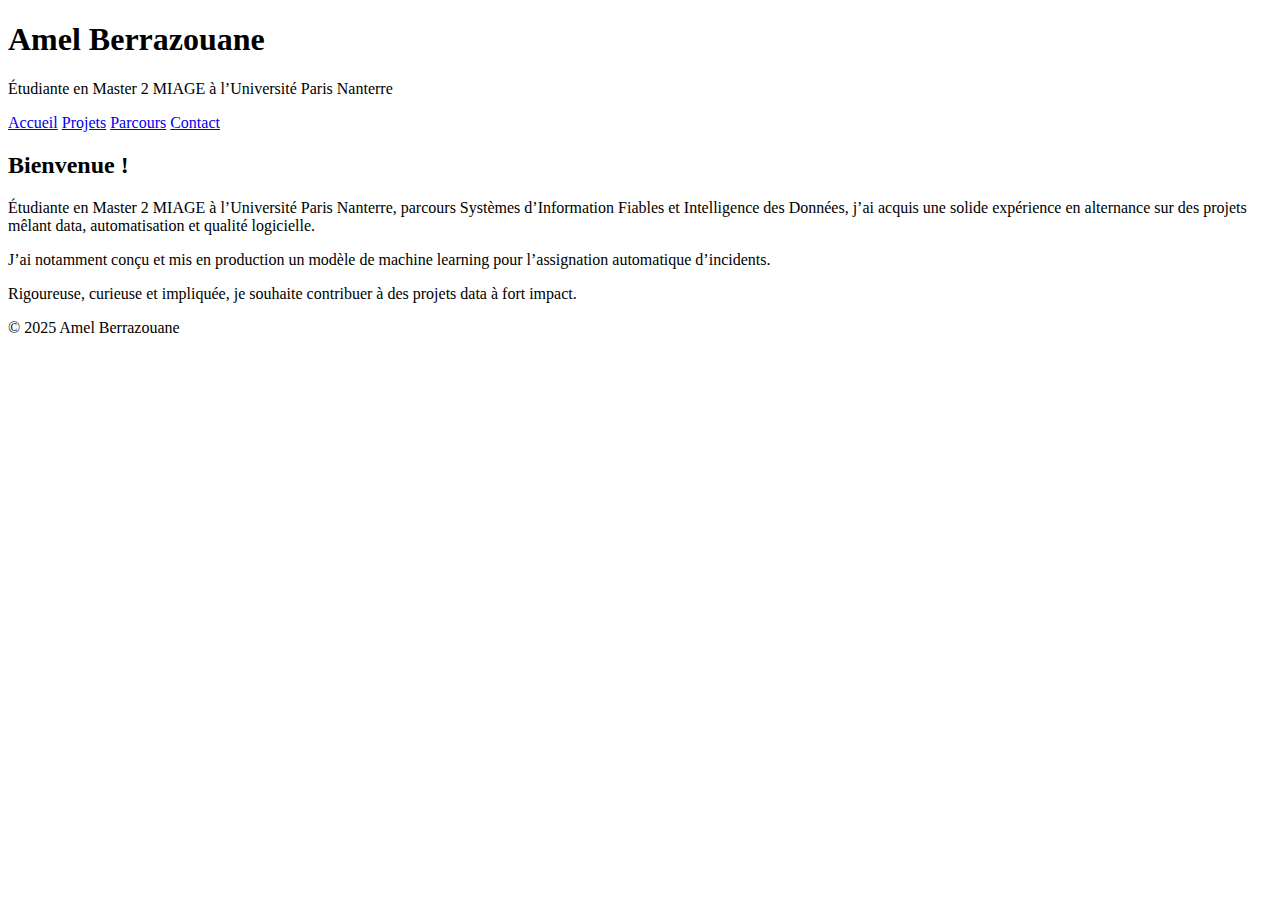
==== index.html @ 6e46f5be "Add files via upload" ====
<!DOCTYPE html>
<html lang="fr">
<head>
    <meta charset="UTF-8">
    <title>Amel Berrazouane | Portfolio</title>
    <link rel="stylesheet" href="css/style.css">
</head>
<body>
<header>
    <h1>Amel Berrazouane</h1>
    <p>Étudiante en Master 2 MIAGE à l’Université Paris Nanterre</p>
</header>

<nav>
    <a href="index.html">Accueil</a>
    <a href="projets.html">Projets</a>
    <a href="parcours.html">Parcours</a>
    <a href="contact.html">Contact</a>
</nav>

<div class="container">
    <h2>Bienvenue !</h2>
    <p>Étudiante en Master 2 MIAGE à l’Université Paris Nanterre, parcours Systèmes d’Information Fiables et Intelligence des Données, j’ai acquis une solide expérience en alternance sur des projets mêlant data, automatisation et qualité logicielle.</p>
    <p>J’ai notamment conçu et mis en production un modèle de machine learning pour l’assignation automatique d’incidents.</p>
    <p>Rigoureuse, curieuse et impliquée, je souhaite contribuer à des projets data à fort impact.</p>
</div>

<footer>
    &copy; 2025 Amel Berrazouane
</footer>

</body>
</html>
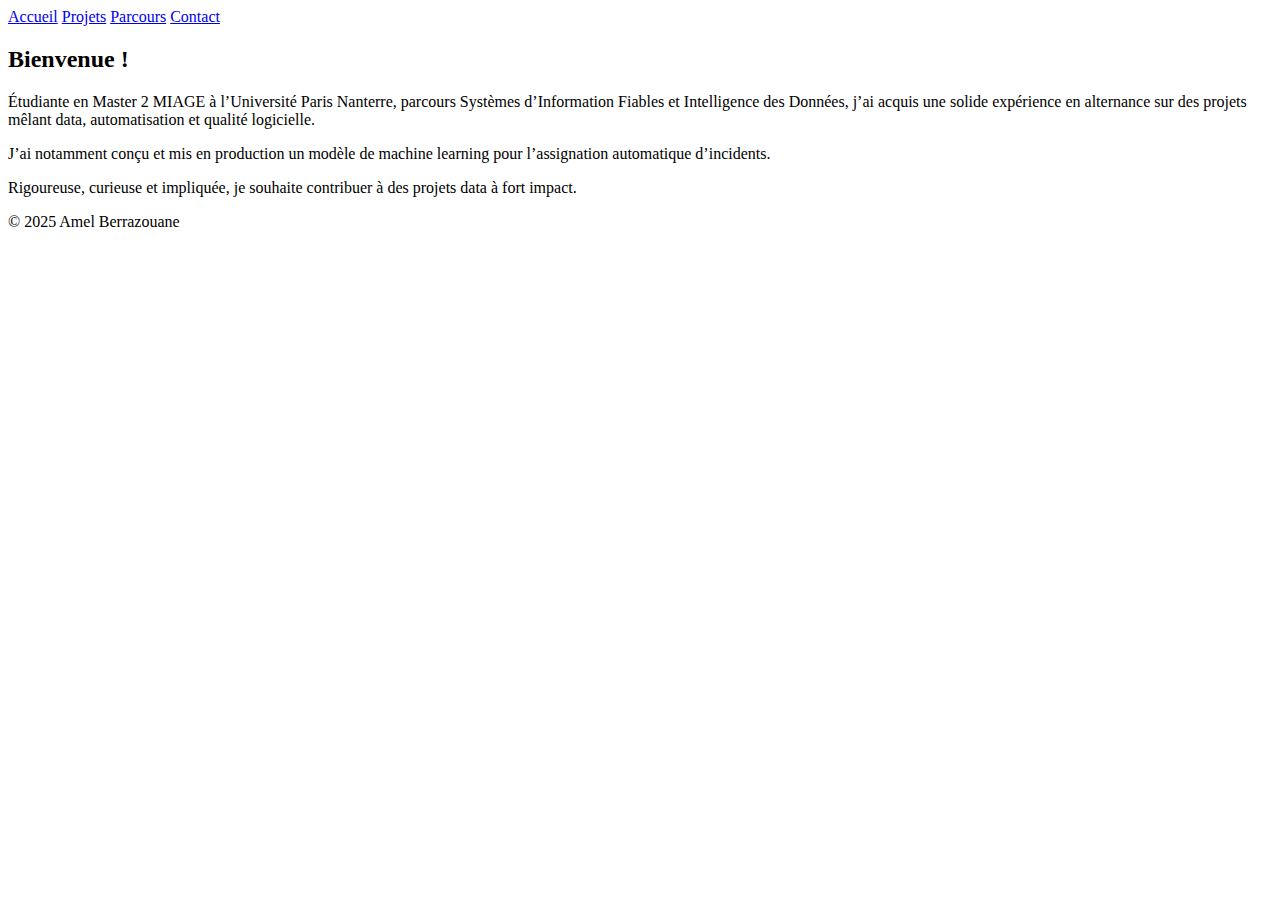
==== commit acc2b71c: "Update index.html" ====
--- a/index.html
+++ b/index.html
@@ -3,14 +3,11 @@
 <html lang="fr">
 <head>
     <meta charset="UTF-8">
-    <title>Amel Berrazouane | Portfolio</title>
     <link rel="stylesheet" href="css/style.css">
 </head>
+
 <body>
-<header>
-    <h1>Amel Berrazouane</h1>
-    <p>Étudiante en Master 2 MIAGE à l’Université Paris Nanterre</p>
-</header>
+
 
 <nav>
     <a href="index.html">Accueil</a>
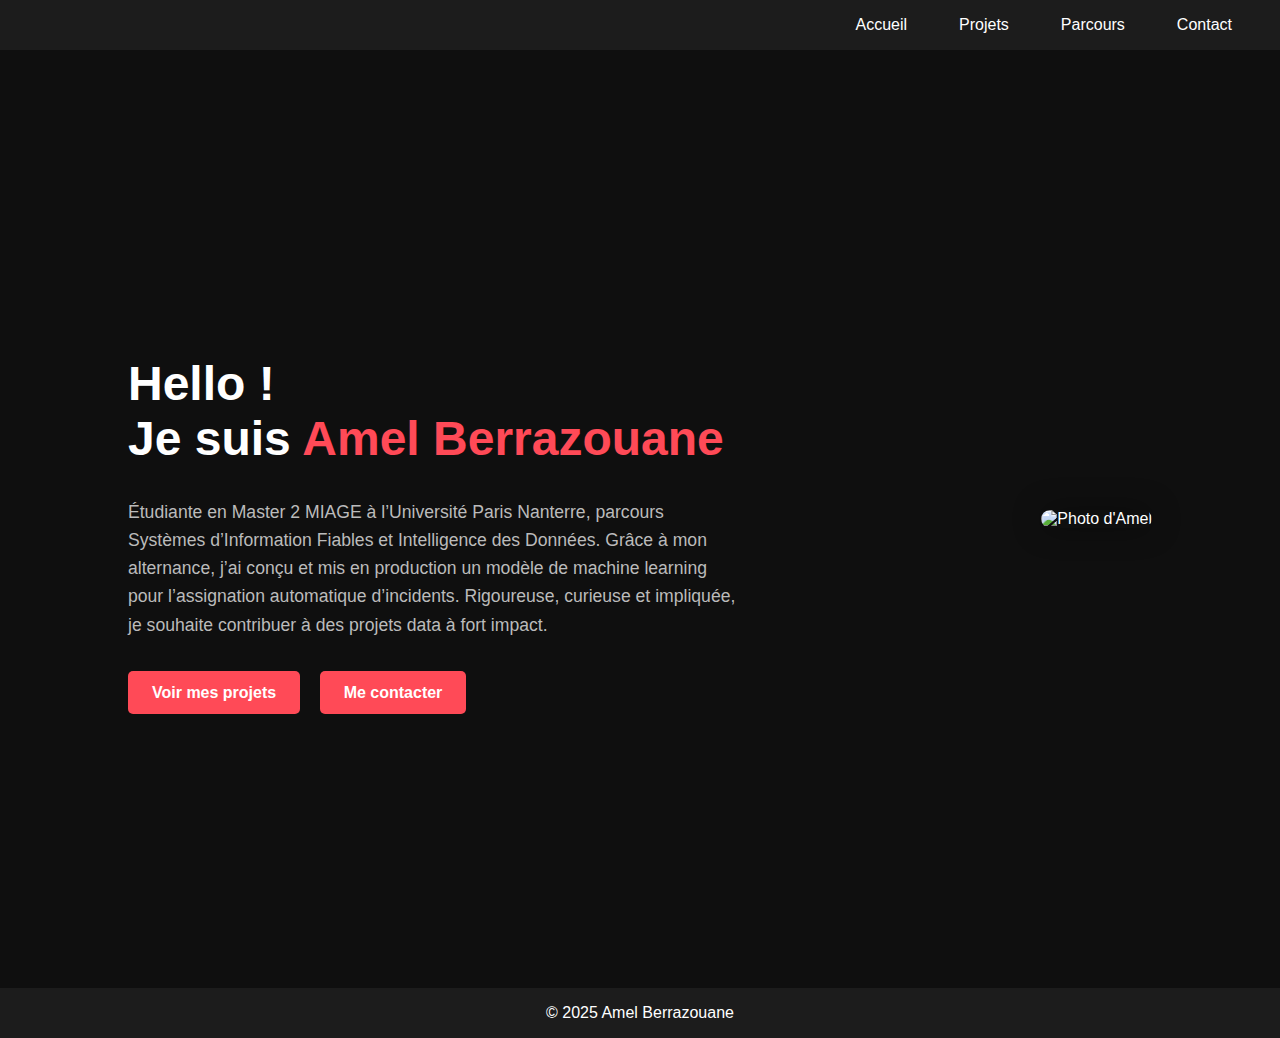
==== commit ea47d39f: "Update index.html" ====
--- a/index.html
+++ b/index.html
@@ -1,31 +1,109 @@
-
 <!DOCTYPE html>
 <html lang="fr">
 <head>
-    <meta charset="UTF-8">
-    <link rel="stylesheet" href="css/style.css">
+  <meta charset="UTF-8">
+  <title>Amel Berrazouane - Portfolio</title>
+  <link rel="stylesheet" href="css/style.css">
+  <style>
+    body {
+      margin: 0;
+      font-family: 'Segoe UI', Tahoma, Geneva, Verdana, sans-serif;
+      background: #0f0f0f;
+      color: white;
+    }
+    nav {
+      background-color: #1c1c1c;
+      padding: 1em 2em;
+      display: flex;
+      justify-content: flex-end;
+      gap: 20px;
+    }
+    nav a {
+      color: white;
+      text-decoration: none;
+      font-weight: 500;
+    }
+    nav a:hover {
+      color: #ff4a57;
+    }
+    .hero {
+      display: flex;
+      align-items: center;
+      justify-content: space-between;
+      padding: 4em 10%;
+      background: url('../img/bg-particles.png') no-repeat center center;
+      background-size: cover;
+      min-height: 90vh;
+    }
+    .hero-text {
+      max-width: 60%;
+    }
+    .hero-text h1 {
+      font-size: 3em;
+      color: #ffffff;
+    }
+    .hero-text h1 span {
+      color: #ff4a57;
+    }
+    .hero-text p {
+      font-size: 1.1em;
+      color: #bbbbbb;
+      line-height: 1.6;
+      margin-top: 1em;
+    }
+    .hero-buttons {
+      margin-top: 2em;
+    }
+    .hero-buttons a {
+      display: inline-block;
+      margin-right: 15px;
+      padding: 0.8em 1.5em;
+      background-color: #ff4a57;
+      color: white;
+      border-radius: 5px;
+      text-decoration: none;
+      font-weight: bold;
+      transition: background 0.3s ease;
+    }
+    .hero-buttons a:hover {
+      background-color: #e63b49;
+    }
+    .hero img {
+      border-radius: 10px;
+      max-height: 500px;
+      width: auto;
+      box-shadow: 0 0 30px rgba(0,0,0,0.4);
+    }
+    footer {
+      text-align: center;
+      padding: 1em;
+      background-color: #1c1c1c;
+      color: white;
+    }
+  </style>
 </head>
-
 <body>
-
-
-<nav>
+  <nav>
     <a href="index.html">Accueil</a>
     <a href="projets.html">Projets</a>
     <a href="parcours.html">Parcours</a>
     <a href="contact.html">Contact</a>
-</nav>
+  </nav>
 
-<div class="container">
-    <h2>Bienvenue !</h2>
-    <p>Étudiante en Master 2 MIAGE à l’Université Paris Nanterre, parcours Systèmes d’Information Fiables et Intelligence des Données, j’ai acquis une solide expérience en alternance sur des projets mêlant data, automatisation et qualité logicielle.</p>
-    <p>J’ai notamment conçu et mis en production un modèle de machine learning pour l’assignation automatique d’incidents.</p>
-    <p>Rigoureuse, curieuse et impliquée, je souhaite contribuer à des projets data à fort impact.</p>
-</div>
+  <section class="hero">
+    <div class="hero-text">
+      <h1>Hello !<br>Je suis <span>Amel Berrazouane</span></h1>
+      <p>Étudiante en Master 2 MIAGE à l’Université Paris Nanterre, parcours Systèmes d’Information Fiables et Intelligence des Données. Grâce à mon alternance, j’ai conçu et mis en production un modèle de machine learning pour l’assignation automatique d’incidents. Rigoureuse, curieuse et impliquée, je souhaite contribuer à des projets data à fort impact.</p>
+      <div class="hero-buttons">
+        <a href="projets.html">Voir mes projets</a>
+        <a href="contact.html">Me contacter</a>
+      </div>
+    </div>
+    <img src="img/moi.png" alt="Photo d'Amel">
+  </section>
 
-<footer>
+  <footer>
     &copy; 2025 Amel Berrazouane
-</footer>
-
+  </footer>
 </body>
 </html>
--- a/css/style.css
+++ b/css/style.css
@@ -0,0 +1,172 @@
+/* ===================== GÉNÉRAL ===================== */
+body {
+  font-family: Arial, sans-serif;
+  margin: 0;
+  padding: 0;
+  background: #f9f9f9;
+}
+
+header, nav, footer {
+  background-color: #2c3e50;
+  color: white;
+  padding: 1em;
+}
+
+nav a {
+  color: white;
+  margin: 0 1em;
+  text-decoration: none;
+}
+
+.container {
+  padding: 2em;
+}
+
+h1, h2 {
+  color: #2c3e50;
+}
+
+footer {
+  text-align: center;
+}
+
+/* ===================== FRISE CHRONO ===================== */
+.timeline {
+  position: relative;
+  max-width: 900px;
+  margin: 40px auto;
+  padding-left: 30px;
+  border-left: 3px solid #3498db;
+}
+
+.timeline-item {
+  margin: 30px 0;
+  padding-left: 20px;
+  position: relative;
+}
+
+.timeline-item::before {
+  content: "";
+  position: absolute;
+  left: -12px;
+  top: 0;
+  width: 20px;
+  height: 20px;
+  background-color: #3498db;
+  border-radius: 50%;
+  border: 3px solid white;
+  box-shadow: 0 0 0 3px #3498db;
+}
+
+.timeline-date {
+  font-size: 0.9em;
+  color: #7f8c8d;
+  margin-bottom: 5px;
+  transition: all 0.3s ease;
+}
+
+.timeline-content {
+  background: linear-gradient(135deg, #f0f4f8, #ffffff);
+  padding: 15px 20px;
+  border-radius: 8px;
+  box-shadow: 0 2px 5px rgba(0,0,0,0.1);
+  opacity: 0;
+  transform: translateY(20px);
+  animation: fadeInUp 0.8s forwards;
+}
+
+@keyframes fadeInUp {
+  to {
+    opacity: 1;
+    transform: translateY(0);
+  }
+}
+
+.timeline-item:hover .timeline-content {
+  background-color: #dfeeff;
+  transform: scale(1.02);
+  transition: all 0.3s ease;
+}
+
+/* Couleurs par niveau */
+.timeline-item:nth-child(1) .timeline-content { border-left: 5px solid #9b59b6; }
+.timeline-item:nth-child(2) .timeline-content { border-left: 5px solid #e67e22; }
+.timeline-item:nth-child(3) .timeline-content { border-left: 5px solid #2980b9; }
+.timeline-item:nth-child(4) .timeline-content { border-left: 5px solid #27ae60; }
+
+/* ===================== PROJECT CARDS ===================== */
+.project-card {
+  background: linear-gradient(135deg, #f0f4f8, #ffffff);
+  border-left: 6px solid #3498db;
+  border-radius: 10px;
+  box-shadow: 0 4px 12px rgba(0, 0, 0, 0.05);
+  margin: 30px 0;
+  padding: 20px;
+  transition: all 0.3s ease-in-out;
+}
+
+.project-card:hover {
+  transform: translateY(-5px);
+  box-shadow: 0 8px 20px rgba(0, 0, 0, 0.1);
+  background: linear-gradient(135deg, #eaf6ff, #ffffff);
+}
+
+.card-header {
+  display: flex;
+  flex-direction: column;
+  gap: 10px;
+  cursor: pointer;
+}
+
+.card-header h4 {
+  margin: 0;
+  font-size: 1.2em;
+  color: #2c3e50;
+}
+
+.card-header p {
+  margin: 0;
+  color: #333;
+  line-height: 1.5;
+}
+
+.card-body {
+  display: none;
+  margin-top: 10px;
+}
+
+.project-card.open .card-body {
+  display: block;
+}
+
+.card-body ul {
+  padding-left: 1.2em;
+  margin: 0;
+  color: #333;
+}
+
+.card-body ul li {
+  margin-bottom: 6px;
+  list-style-type: disc;
+}
+
+.toggle-btn {
+  align-self: flex-end;
+  font-size: 1.5em;
+  font-weight: bold;
+  color: #3498db;
+  background: none;
+  border: none;
+  cursor: pointer;
+}
+
+/* ===================== RESPONSIVE ===================== */
+@media screen and (max-width: 768px) {
+  .project-card {
+    padding: 15px;
+  }
+
+  .card-header h4 {
+    font-size: 1.1em;
+  }
+}
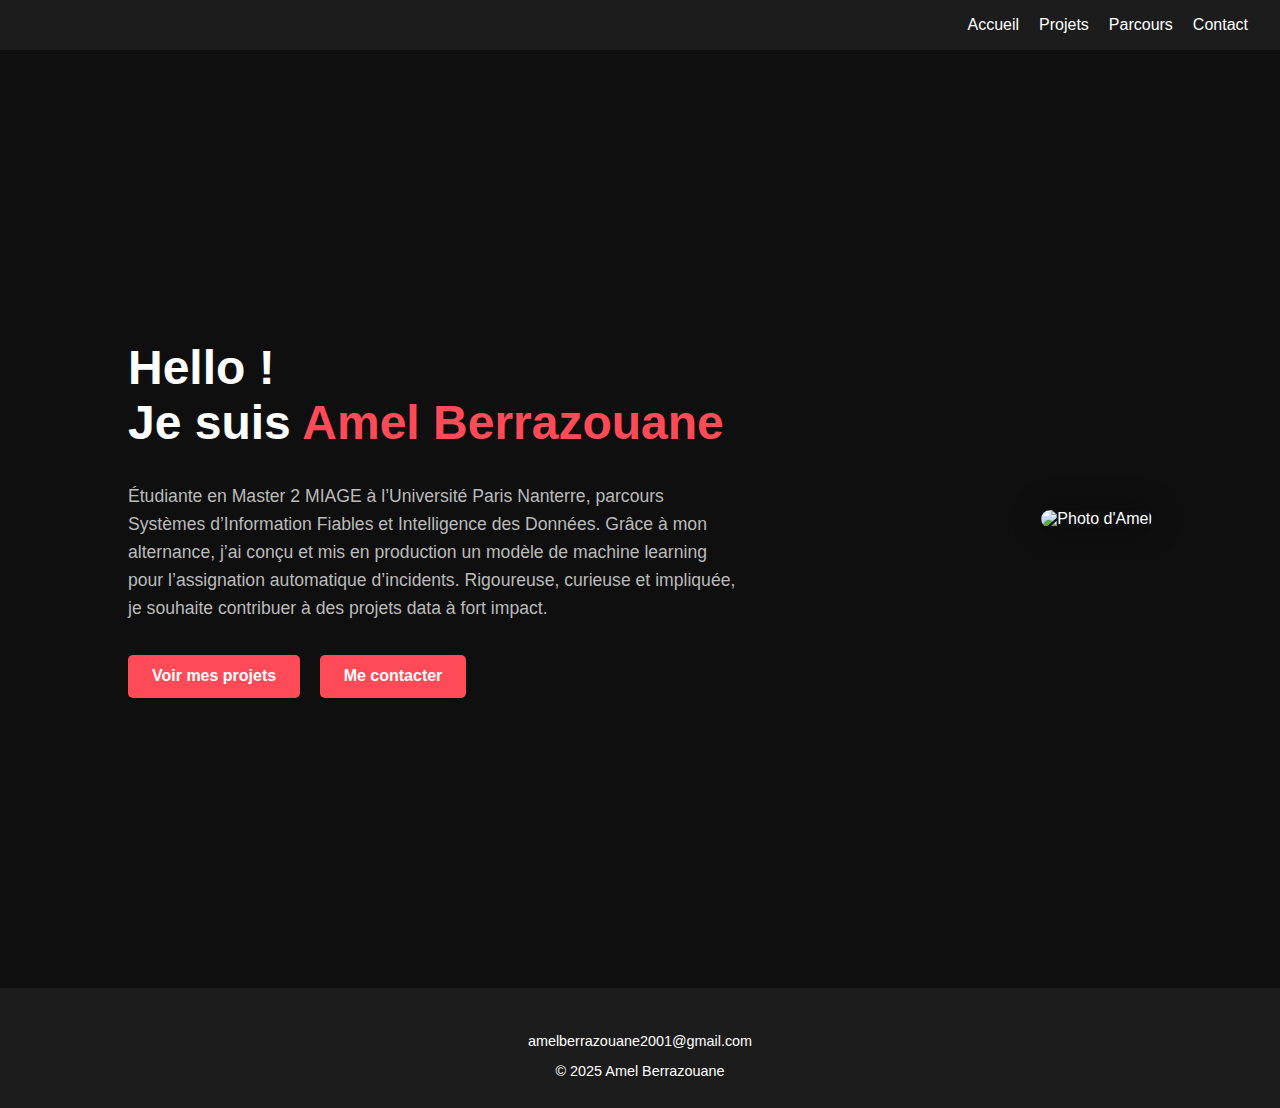
==== commit 7d58dfd0: "Update index.html" ====
--- a/index.html
+++ b/index.html
@@ -102,8 +102,14 @@
     <img src="img/moi.png" alt="Photo d'Amel">
   </section>
 
-  <footer>
-    &copy; 2025 Amel Berrazouane
-  </footer>
+ <footer>
+  <div class="socials">
+    <a href="mailto:amelberrazouane2001@gmail.com" title="Email"><i class="fas fa-envelope"></i></a>
+    <a href="https://www.linkedin.com/in/amel-berrazouane/" target="_blank" title="LinkedIn"><i class="fab fa-linkedin"></i></a>
+  </div>
+  <div class="email"><i class="fas fa-at"></i> amelberrazouane2001@gmail.com</div>
+  <p>&copy; 2025 Amel Berrazouane</p>
+</footer>
+
 </body>
 </html>
--- a/css/style.css
+++ b/css/style.css
@@ -1,42 +1,164 @@
-/* ===================== GÉNÉRAL ===================== */
+<style>
+/* =============== GLOBAL =============== */
 body {
-  font-family: Arial, sans-serif;
-  margin: 0;
-  padding: 0;
-  background: #f9f9f9;
-}
-
-header, nav, footer {
-  background-color: #2c3e50;
-  color: white;
-  padding: 1em;
+  margin: 0;
+  font-family: 'Segoe UI', sans-serif;
+  background: url('img/code.jpg') no-repeat center center fixed;
+  background-size: cover;
+  color: #fff;
+}
+
+nav {
+  background-color: #1c1c1c;
+  padding: 1em 2em;
+  display: flex;
+  justify-content: flex-end;
+  gap: 2em;
+  font-weight: bold;
 }
 
 nav a {
   color: white;
-  margin: 0 1em;
   text-decoration: none;
+  transition: color 0.3s;
+}
+
+nav a:hover {
+  color: #ff4b5c;
 }
 
 .container {
-  padding: 2em;
-}
-
-h1, h2 {
-  color: #2c3e50;
-}
-
+  display: flex;
+  flex-direction: column;
+  padding: 3em 2em;
+  max-width: 1200px;
+  margin: auto;
+  background-color: rgba(0, 0, 0, 0.85);
+  border-radius: 12px;
+}
+
+h1, h2, h3, h4 {
+  color: #fff;
+  margin-top: 0;
+}
+
+h2 {
+  font-size: 2em;
+  margin-bottom: 1em;
+}
+
+a {
+  color: #ff4b5c;
+  text-decoration: none;
+}
+
+a:hover {
+  text-decoration: underline;
+}
+
+/* =============== LINKEDIN & FOOTER =============== */
 footer {
+  background-color: #1c1c1c;
+  color: white;
   text-align: center;
-}
-
-/* ===================== FRISE CHRONO ===================== */
+  padding: 1.5em 1em 0.5em;
+  font-size: 0.9em;
+}
+
+footer .socials {
+  margin-bottom: 1em;
+}
+
+footer .socials a {
+  color: #ff4b5c;
+  font-weight: bold;
+  text-decoration: none;
+  margin: 0 10px;
+  transition: color 0.3s;
+}
+
+footer .socials a:hover {
+  text-decoration: underline;
+  color: #ffffff;
+}
+
+
+/* =============== PROJECT CARD =============== */
+.project-card {
+  background: #1e1e1e;
+  border-left: 6px solid #ff4b5c;
+  border-radius: 12px;
+  padding: 1.5em 2em;
+  margin-bottom: 2em;
+  box-shadow: 0 4px 12px rgba(0, 0, 0, 0.4);
+  transition: transform 0.3s ease;
+}
+
+.project-card:hover {
+  transform: translateY(-5px);
+  background-color: #252525;
+}
+
+.card-header {
+  cursor: pointer;
+  display: flex;
+  flex-direction: column;
+  gap: 0.5em;
+}
+
+.card-header h4 {
+  font-size: 1.3em;
+  color: #fff;
+  margin: 0;
+}
+
+.card-header p {
+  margin: 0;
+  line-height: 1.6;
+  color: #ccc;
+}
+
+.card-header strong {
+  color: #ff4b5c;
+}
+
+.toggle-btn {
+  font-size: 1.5em;
+  font-weight: bold;
+  color: #ff4b5c;
+  background: none;
+  border: none;
+  align-self: flex-end;
+  cursor: pointer;
+}
+
+.card-body {
+  display: none;
+  margin-top: 1em;
+}
+
+.project-card.open .card-body {
+  display: block;
+}
+
+.card-body ul {
+  padding-left: 1.5em;
+  margin: 0;
+  color: #ddd;
+}
+
+.card-body ul li {
+  margin-bottom: 0.6em;
+  list-style-type: disc;
+}
+
+/* =============== TIMELINE =============== */
 .timeline {
   position: relative;
-  max-width: 900px;
+  max-width: 1000px;
   margin: 40px auto;
   padding-left: 30px;
-  border-left: 3px solid #3498db;
+  border-left: 3px solid #ff4b5c;
 }
 
 .timeline-item {
@@ -48,125 +170,53 @@
 .timeline-item::before {
   content: "";
   position: absolute;
-  left: -12px;
+  left: -13px;
   top: 0;
   width: 20px;
   height: 20px;
-  background-color: #3498db;
+  background-color: #ff4b5c;
   border-radius: 50%;
-  border: 3px solid white;
-  box-shadow: 0 0 0 3px #3498db;
+  border: 3px solid #1e1e1e;
+  box-shadow: 0 0 0 3px rgba(255, 75, 92, 0.3);
+  transition: transform 0.3s;
+}
+
+.timeline-item:hover::before {
+  transform: scale(1.2);
 }
 
 .timeline-date {
   font-size: 0.9em;
-  color: #7f8c8d;
+  color: #ff4b5c;
   margin-bottom: 5px;
-  transition: all 0.3s ease;
+  font-weight: bold;
 }
 
 .timeline-content {
-  background: linear-gradient(135deg, #f0f4f8, #ffffff);
+  background: #1e1e1e;
   padding: 15px 20px;
-  border-radius: 8px;
-  box-shadow: 0 2px 5px rgba(0,0,0,0.1);
-  opacity: 0;
-  transform: translateY(20px);
-  animation: fadeInUp 0.8s forwards;
-}
-
-@keyframes fadeInUp {
-  to {
-    opacity: 1;
-    transform: translateY(0);
+  border-radius: 10px;
+  box-shadow: 0 2px 6px rgba(0,0,0,0.4);
+  color: #f0f0f0;
+  transition: all 0.3s ease-in-out;
+}
+
+.timeline-item:hover .timeline-content {
+  background-color: #2c2c2c;
+  transform: translateY(-2px);
+}
+
+/* =============== RESPONSIVE =============== */
+@media screen and (max-width: 768px) {
+  nav {
+    justify-content: center;
+    flex-wrap: wrap;
   }
-}
-
-.timeline-item:hover .timeline-content {
-  background-color: #dfeeff;
-  transform: scale(1.02);
-  transition: all 0.3s ease;
-}
-
-/* Couleurs par niveau */
-.timeline-item:nth-child(1) .timeline-content { border-left: 5px solid #9b59b6; }
-.timeline-item:nth-child(2) .timeline-content { border-left: 5px solid #e67e22; }
-.timeline-item:nth-child(3) .timeline-content { border-left: 5px solid #2980b9; }
-.timeline-item:nth-child(4) .timeline-content { border-left: 5px solid #27ae60; }
-
-/* ===================== PROJECT CARDS ===================== */
-.project-card {
-  background: linear-gradient(135deg, #f0f4f8, #ffffff);
-  border-left: 6px solid #3498db;
-  border-radius: 10px;
-  box-shadow: 0 4px 12px rgba(0, 0, 0, 0.05);
-  margin: 30px 0;
-  padding: 20px;
-  transition: all 0.3s ease-in-out;
-}
-
-.project-card:hover {
-  transform: translateY(-5px);
-  box-shadow: 0 8px 20px rgba(0, 0, 0, 0.1);
-  background: linear-gradient(135deg, #eaf6ff, #ffffff);
-}
-
-.card-header {
-  display: flex;
-  flex-direction: column;
-  gap: 10px;
-  cursor: pointer;
-}
-
-.card-header h4 {
-  margin: 0;
-  font-size: 1.2em;
-  color: #2c3e50;
-}
-
-.card-header p {
-  margin: 0;
-  color: #333;
-  line-height: 1.5;
-}
-
-.card-body {
-  display: none;
-  margin-top: 10px;
-}
-
-.project-card.open .card-body {
-  display: block;
-}
-
-.card-body ul {
-  padding-left: 1.2em;
-  margin: 0;
-  color: #333;
-}
-
-.card-body ul li {
-  margin-bottom: 6px;
-  list-style-type: disc;
-}
-
-.toggle-btn {
-  align-self: flex-end;
-  font-size: 1.5em;
-  font-weight: bold;
-  color: #3498db;
-  background: none;
-  border: none;
-  cursor: pointer;
-}
-
-/* ===================== RESPONSIVE ===================== */
-@media screen and (max-width: 768px) {
-  .project-card {
-    padding: 15px;
+  .container {
+    padding: 2em 1em;
   }
-
   .card-header h4 {
     font-size: 1.1em;
   }
 }
+</style>
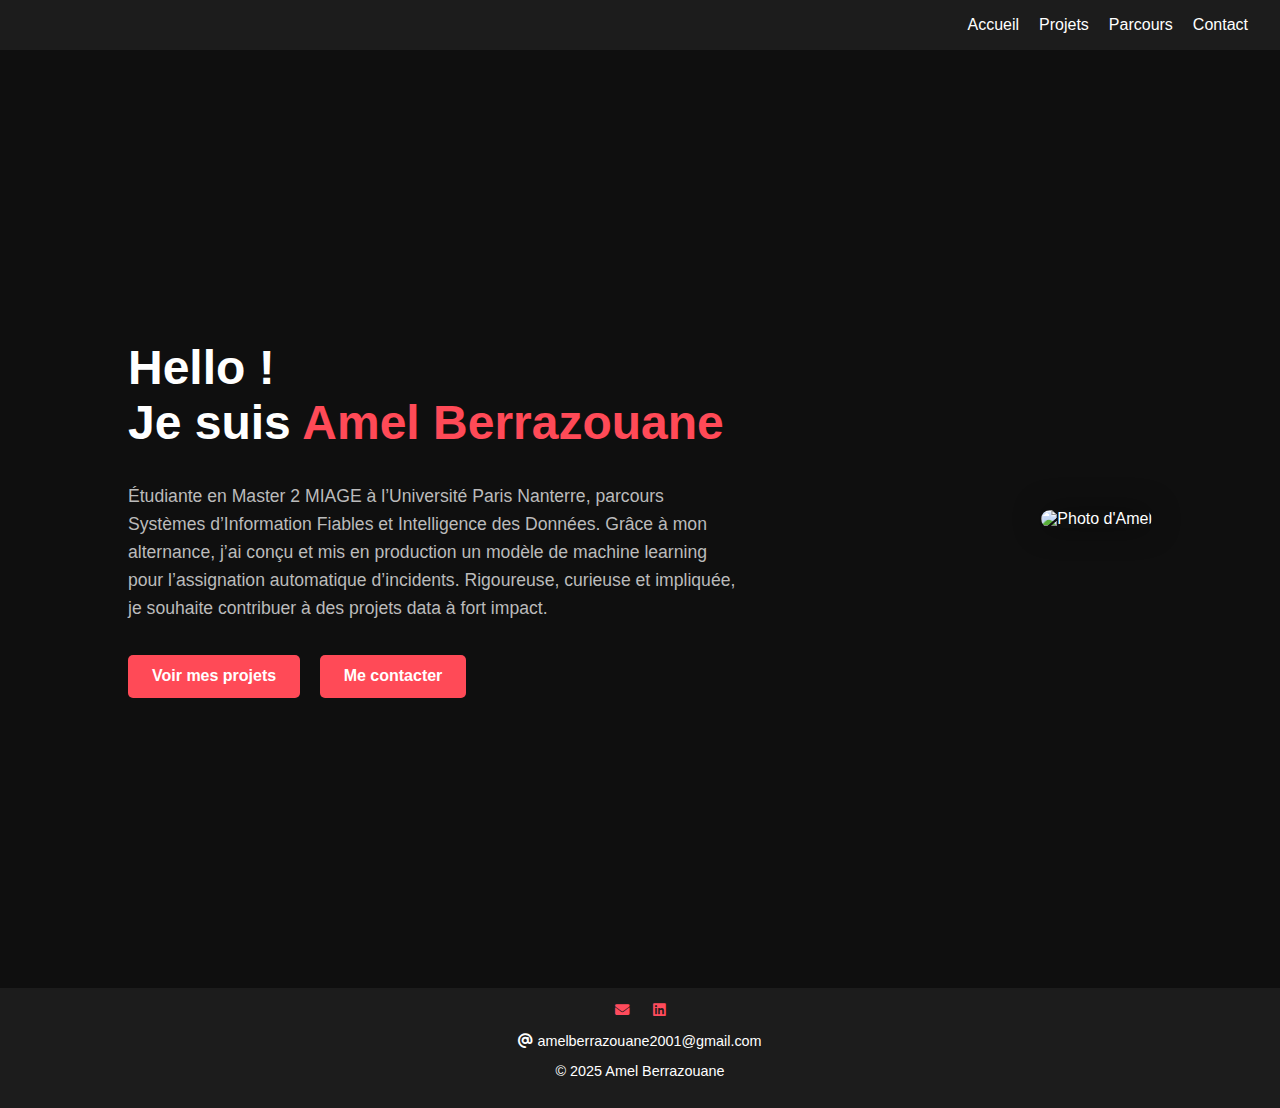
==== commit ff6313f9: "Update index.html" ====
--- a/index.html
+++ b/index.html
@@ -4,6 +4,8 @@
   <meta charset="UTF-8">
   <title>Amel Berrazouane - Portfolio</title>
   <link rel="stylesheet" href="css/style.css">
+  <link rel="stylesheet" href="https://cdnjs.cloudflare.com/ajax/libs/font-awesome/6.5.0/css/all.min.css">
+
   <style>
     body {
       margin: 0;
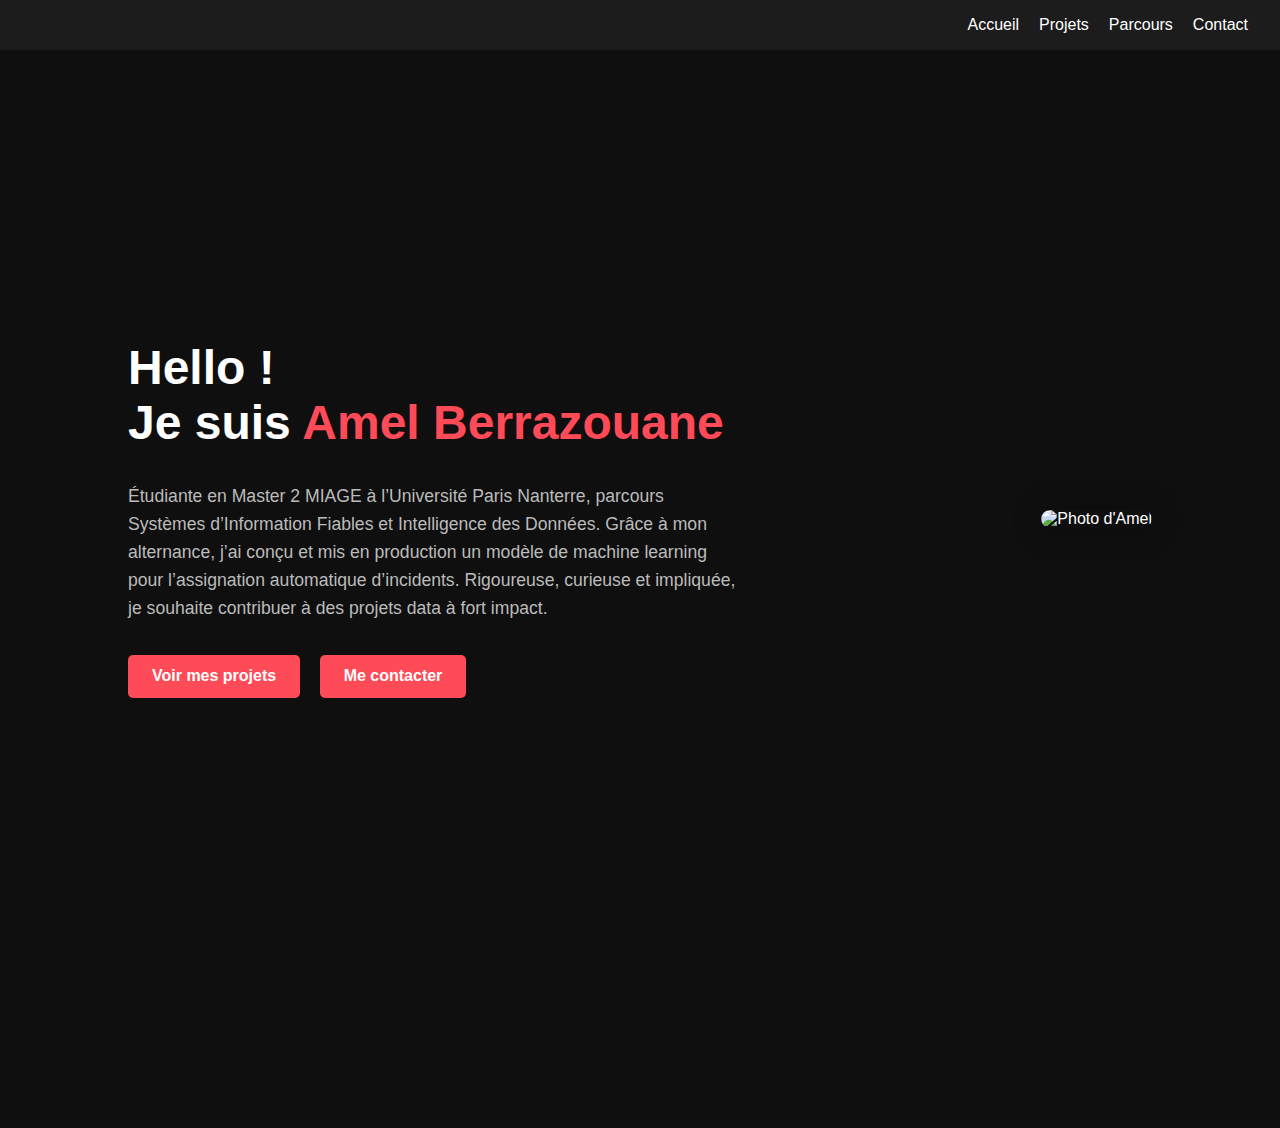
==== commit ef55d79f: "Update index.html" ====
--- a/index.html
+++ b/index.html
@@ -98,20 +98,21 @@
       <p>Étudiante en Master 2 MIAGE à l’Université Paris Nanterre, parcours Systèmes d’Information Fiables et Intelligence des Données. Grâce à mon alternance, j’ai conçu et mis en production un modèle de machine learning pour l’assignation automatique d’incidents. Rigoureuse, curieuse et impliquée, je souhaite contribuer à des projets data à fort impact.</p>
       <div class="hero-buttons">
         <a href="projets.html">Voir mes projets</a>
-        <a href="contact.html">Me contacter</a>
+        <a href="#contact-footer">Me contacter</a>
       </div>
     </div>
     <img src="img/moi.png" alt="Photo d'Amel">
   </section>
 
- <footer>
+<footer id="contact-footer">
   <div class="socials">
     <a href="mailto:amelberrazouane2001@gmail.com" title="Email"><i class="fas fa-envelope"></i></a>
     <a href="https://www.linkedin.com/in/amel-berrazouane/" target="_blank" title="LinkedIn"><i class="fab fa-linkedin"></i></a>
   </div>
-  <div class="email"><i class="fas fa-at"></i> amelberrazouane2001@gmail.com</div>
+  <div class="email">amelberrazouane2001@gmail.com</div>
   <p>&copy; 2025 Amel Berrazouane</p>
 </footer>
 
+
 </body>
 </html>
--- a/css/style.css
+++ b/css/style.css
@@ -59,10 +59,10 @@
 /* =============== LINKEDIN & FOOTER =============== */
 footer {
   background-color: #1c1c1c;
-  color: white;
+  padding: 2em 1em 1em;
+  color: #fff;
+  font-family: 'Segoe UI', sans-serif;
   text-align: center;
-  padding: 1.5em 1em 0.5em;
-  font-size: 0.9em;
 }
 
 footer .socials {
@@ -70,17 +70,49 @@
 }
 
 footer .socials a {
-  color: #ff4b5c;
-  font-weight: bold;
-  text-decoration: none;
-  margin: 0 10px;
-  transition: color 0.3s;
+  display: inline-block;
+  margin: 0 12px;
+  color: #ff4b5c;
+  font-size: 1.6em;
+  transition: transform 0.3s ease, color 0.3s ease;
 }
 
 footer .socials a:hover {
-  text-decoration: underline;
+  transform: scale(1.3);
   color: #ffffff;
 }
+
+footer .email {
+  margin-bottom: 0.5em;
+  font-size: 1em;
+  color: #ccc;
+}
+
+footer .email i {
+  margin-right: 8px;
+  color: #ff4b5c;
+}
+
+footer p {
+  font-size: 0.9em;
+  color: #aaa;
+}
+footer {
+  animation: fadeInUp 1s ease forwards;
+  opacity: 0;
+}
+
+@keyframes fadeInUp {
+  from {
+    opacity: 0;
+    transform: translateY(20px);
+  }
+  to {
+    opacity: 1;
+    transform: translateY(0);
+  }
+}
+
 
 
 /* =============== PROJECT CARD =============== */
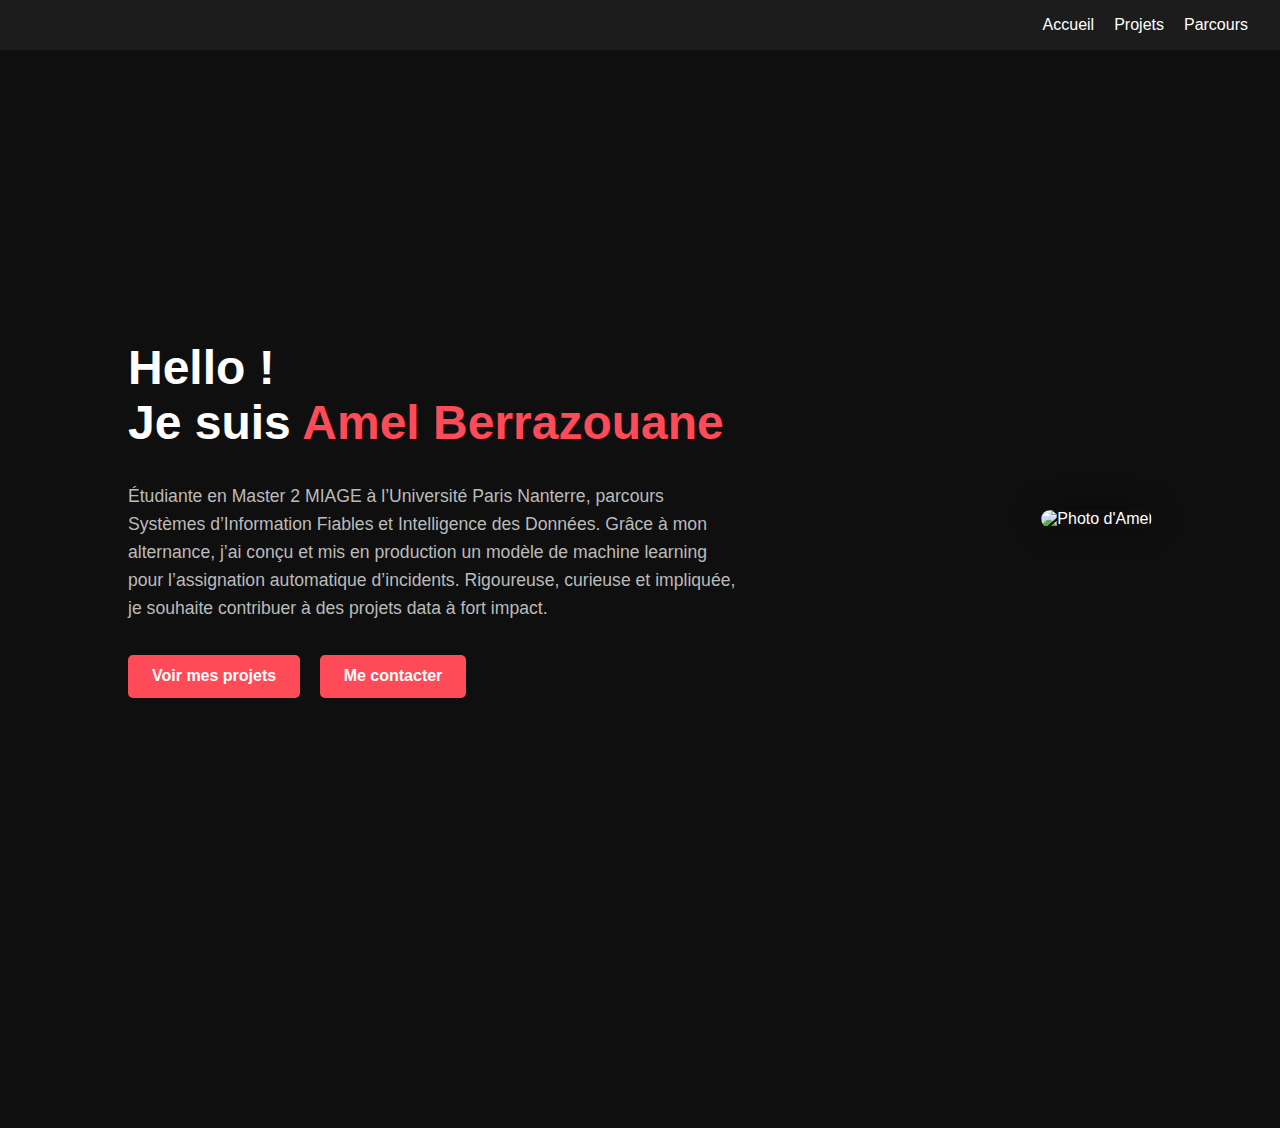
==== commit 3289acb6: "Update index.html" ====
--- a/index.html
+++ b/index.html
@@ -89,7 +89,6 @@
     <a href="index.html">Accueil</a>
     <a href="projets.html">Projets</a>
     <a href="parcours.html">Parcours</a>
-    <a href="contact.html">Contact</a>
   </nav>
 
   <section class="hero">
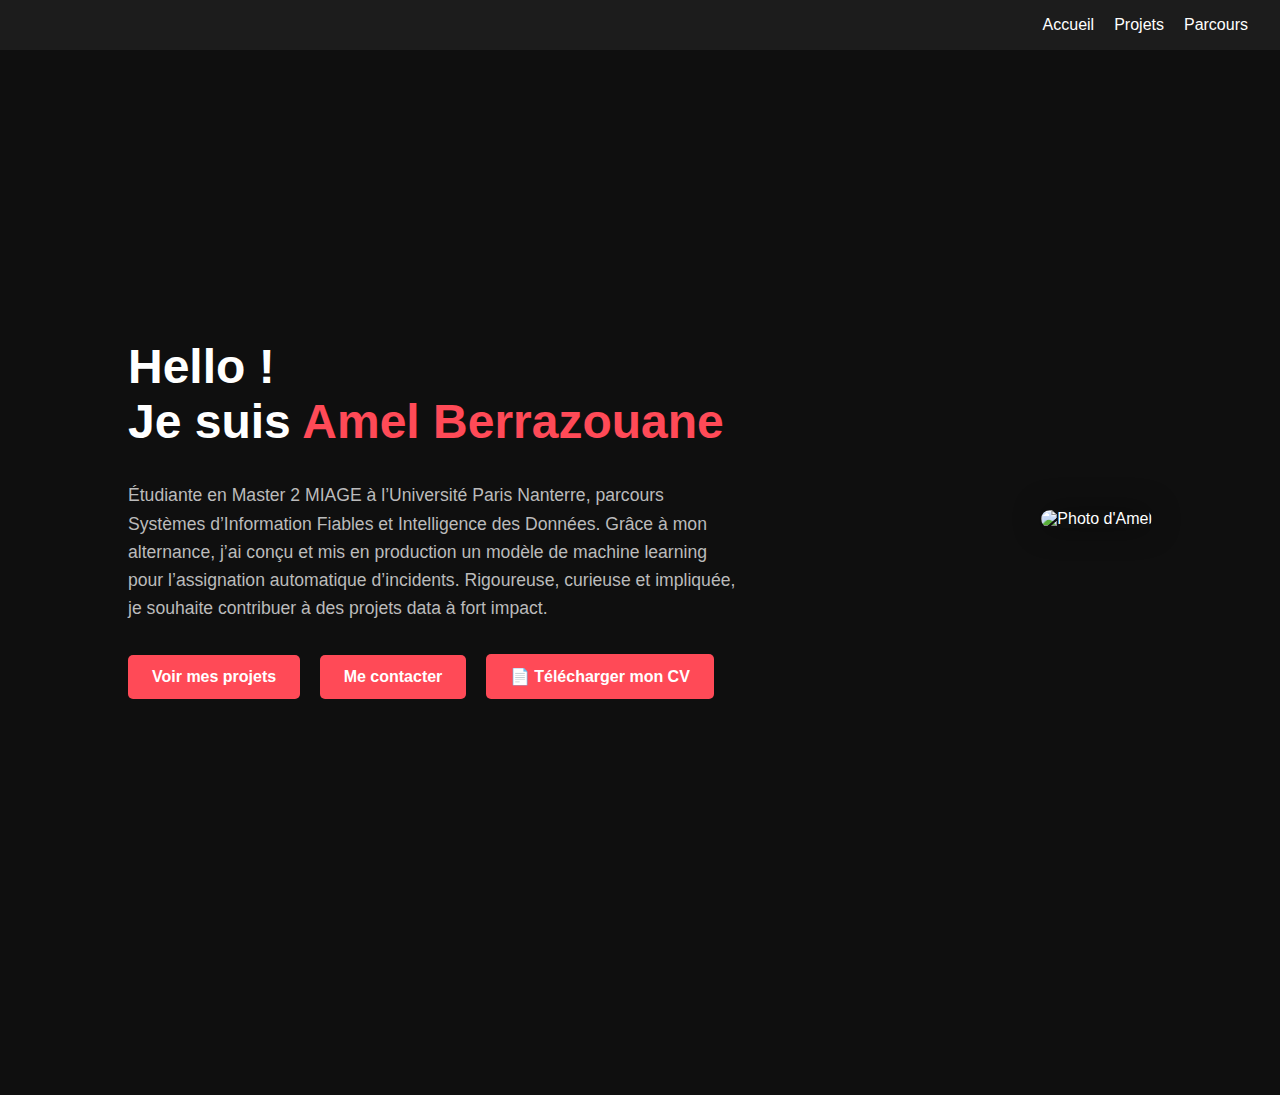
==== commit 47fe6698: "Update index.html" ====
--- a/index.html
+++ b/index.html
@@ -95,10 +95,12 @@
     <div class="hero-text">
       <h1>Hello !<br>Je suis <span>Amel Berrazouane</span></h1>
       <p>Étudiante en Master 2 MIAGE à l’Université Paris Nanterre, parcours Systèmes d’Information Fiables et Intelligence des Données. Grâce à mon alternance, j’ai conçu et mis en production un modèle de machine learning pour l’assignation automatique d’incidents. Rigoureuse, curieuse et impliquée, je souhaite contribuer à des projets data à fort impact.</p>
-      <div class="hero-buttons">
-        <a href="projets.html">Voir mes projets</a>
-        <a href="#contact-footer">Me contacter</a>
-      </div>
+   <div class="hero-buttons">
+      <a href="projets.html">Voir mes projets</a>
+      <a href="#contact-footer">Me contacter</a>
+      <a href="docs/CV_Amel_Berrazouane.pdf" download>📄 Télécharger mon CV</a>
+  </div>
+
     </div>
     <img src="img/moi.png" alt="Photo d'Amel">
   </section>
@@ -108,7 +110,6 @@
     <a href="mailto:amelberrazouane2001@gmail.com" title="Email"><i class="fas fa-envelope"></i></a>
     <a href="https://www.linkedin.com/in/amel-berrazouane/" target="_blank" title="LinkedIn"><i class="fab fa-linkedin"></i></a>
   </div>
-  <div class="email">amelberrazouane2001@gmail.com</div>
   <p>&copy; 2025 Amel Berrazouane</p>
 </footer>
 
